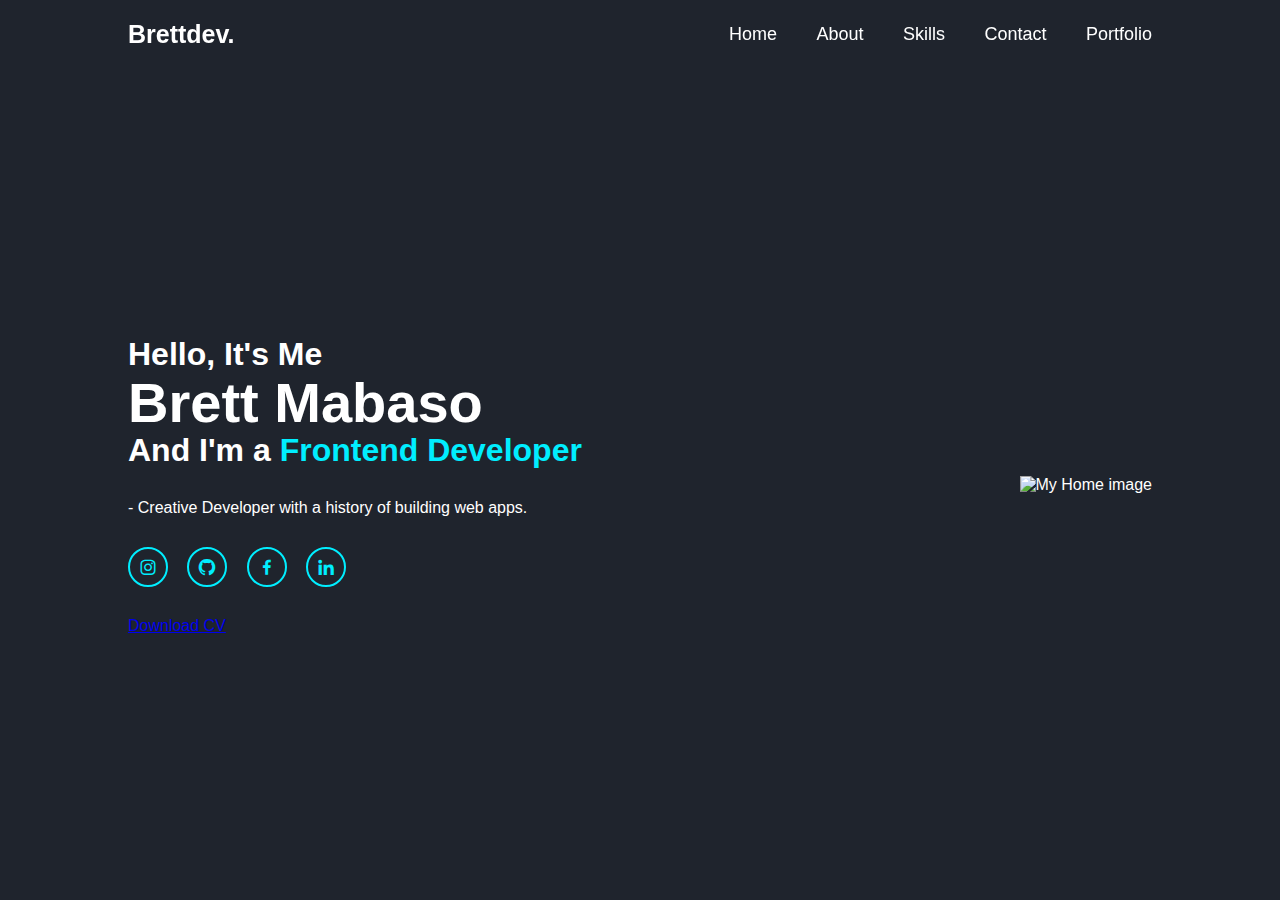
==== index.html @ 3aeed295 "Initial commit" ====
<!DOCTYPE html>
<html lang="en">
<head>
    <meta charset="UTF-8">
    <meta name="viewport" content="width=device-width, initial-scale=1.0">
    <title>Brettdev Portfolio | Developer</title>
    <link rel="stylesheet" href="style.css">
    <!-- Favicon  -->
    <link rel="icon" href="images/favicon.png">
    <link href='https://unpkg.com/boxicons@2.1.4/css/boxicons.min.css' rel='stylesheet'>
</head>
<body>
    <header class="header">

     <a href="#" class="logo">Brettdev.</a>

       <nav class="navbar">
    
        <a href="#" class="active">Home</a>
        <a href="#">About</a>
        <a href="#">Skills</a>
        <a href="Contact/contact.html">Contact</a>
        <a href="#">Portfolio</a>
       </nav>
    </header>
   <section class="home">
      <div class="home-content">
        <h3>Hello, It's Me</h3>
        <h1>Brett Mabaso </h1>
        <h3>And I'm a <span>Frontend Developer</span></h3>
        <p>- Creative Developer with a history of building web apps.</p>

        <div class="social-media">

          <a href="#"><i class='bx bxl-instagram'></i></a>
          <a href="https://github.com/Axelson-M"><i class='bx bxl-github'></i></a>
          <a href="#"><i class='bx bxl-facebook'></i></a>
          <a href="https://www.linkedin.com/in/nhlalala-mabaso-12771a198/"><i class='bx bxl-linkedin'></i></a>
        </div>

        <a href="#" class="btn">Download CV</a>

      </div>

      <div class="home-img">
        <img src="Images/home1.jpg" alt="My Home image">
      </div>

   </section>

  </div> <!-- end of col -->
</div>

 <script src="script.js"></script>
</body>
</html>
---- style.css ----
*{
    margin: 0;
    padding: 0;
    box-sizing: border-box;
    font-family: 'poppins', sans-serif;
}

body{
    background: #1F242D;
    color: #fff;
}

.header {
 position: fixed;
 top: 0;
 left: 0;
 width: 100%;
 padding: 20px 10%;
 background: transparent;
 display: flex;
 justify-content: space-between;
 align-items: center;
 z-index: 100;
}

.logo {
    font-size: 25px;
    color: #fff;
    text-decoration: none;
    font-weight: 600;
    cursor: default;
}

.navbar a {
    font-size: 18px;
    text-decoration: none;
    color: #fff;
    font-weight: 500;
    margin-left: 35px;
    transition: 2s;
}

.navbar a:hover,
.navbar a:active
 {
    color: #0ef;
}
.home {
    position: relative;
    width: 100%;
    height: 100vh;
    display: flex;
    justify-content: space-between;
    align-items: center;
    padding: 70px 10% 0;

}

.home-content {
    max-width: 600px;


}

.home-content h3 {
    font-size: 32px;
    font-weight: 700;

}

.home-content h3:nth-of-type(2) {
margin-bottom: 30px;
}

.home-img img {
    max-width: 450px;

}

.home-content p {
    font-size: 16px;

}

 

.home-content span {
    color:#0ef; 
}

.home-content h1 {
    font-size: 56px;
    font-weight: 700;
    margin: -3px 0;
}

.social-media a {
    display: inline-flex;
    justify-content: center;
    align-items: center;
    width: 40px;
    height: 40px;
    background: transparent;
    border: 2px solid #0ef;
    border-radius: 50%;
    font-size: 20px;
    color: #0ef;
    text-decoration: none;
    margin: 30px 15px 30px 0;
}
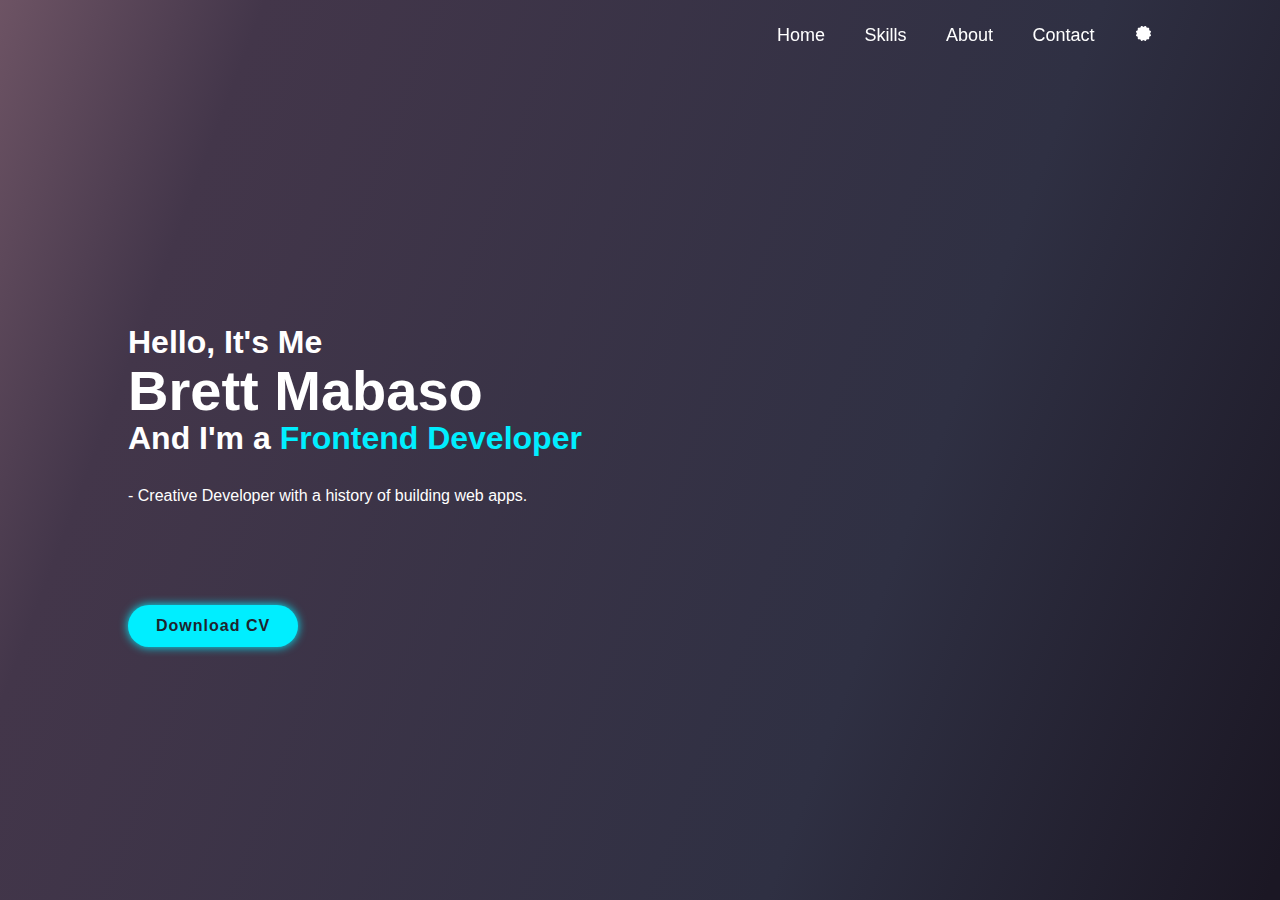
==== commit e0d5e696: "added new styles" ====
--- a/index.html
+++ b/index.html
@@ -12,15 +12,16 @@
 <body>
     <header class="header">
 
-     <a href="#" class="logo">Brettdev.</a>
+     <a href="#" class="logo">Brettdev</a>
 
        <nav class="navbar">
     
-        <a href="#" class="active">Home</a>
-        <a href="#">About</a>
-        <a href="#">Skills</a>
+        <a href="index.html" class="active">Home</a>
+        <a href="Skills/skills.html">Skills</a>
+        <a href="About/about.html">About</a>
         <a href="Contact/contact.html">Contact</a>
-        <a href="#">Portfolio</a>
+        <a href="#"><i class='bx bxs-certification'></i></a>
+        
        </nav>
     </header>
    <section class="home">
@@ -41,11 +42,11 @@
         <a href="#" class="btn">Download CV</a>
 
       </div>
-
+<!-- 
       <div class="home-img">
         <img src="Images/home1.jpg" alt="My Home image">
       </div>
-
+    -->
    </section>
 
   </div> <!-- end of col -->
--- a/style.css
+++ b/style.css
@@ -6,7 +6,7 @@
 }
 
 body{
-    background: #1F242D;
+    background: linear-gradient(110.6deg, rgb(156, 116, 129) -18.3%, rgb(67, 54, 74) 16.4%, rgb(47, 48, 67) 68.2%, rgb(27, 23, 36) 99.1%);
     color: #fff;
 }
 
@@ -28,16 +28,20 @@
     color: #fff;
     text-decoration: none;
     font-weight: 600;
-    cursor: default;
+    cursor: default; 
+    opacity: 0;
+    animation: slideRight 1s ease forwards;
 }
 
 .navbar a {
+    display: inline-block;
     font-size: 18px;
     text-decoration: none;
     color: #fff;
     font-weight: 500;
     margin-left: 35px;
-    transition: 2s;
+    transition: 1s;
+    animation: slideTop 1s ease forwards;
 }
 
 .navbar a:hover,
@@ -62,23 +66,38 @@
 
 }
 
+.home-content h1 {
+    font-size: 56px;
+    font-weight: 700;
+    animation: slideBottom 1s ease forwards;
+    animation-delay: .7s;
+}
+
+
 .home-content h3 {
     font-size: 32px;
     font-weight: 700;
+    animation: slideBottom 1s ease forwards;
+    animation-delay: .7s;
 
 }
 
 .home-content h3:nth-of-type(2) {
 margin-bottom: 30px;
+animation: slideTop 1s ease forwards;
+animation-delay: .7s;
 }
 
 .home-img img {
     max-width: 450px;
+    margin-left: -20px;
 
 }
 
 .home-content p {
     font-size: 16px;
+    animation: slideLeft 1s ease forwards;
+    animation-delay: .7s; 
 
 }
 
@@ -107,4 +126,76 @@
     color: #0ef;
     text-decoration: none;
     margin: 30px 15px 30px 0;
-}+    transition: .5s ease;
+    opacity: 0;
+    animation: slideLeft 1s ease forwards;
+    animation-delay: 1s;
+    
+}
+
+.social-media a:hover {
+    background: #0ef;
+    color: #1F242D;
+    box-shadow: 0 0 20px #0ef;
+
+}
+
+.btn {
+    display: inline-block;
+    padding: 12px 28px;
+    background: #0ef;
+    text-decoration: none;
+    border-radius: 40px;
+    box-shadow: 0 0 10px #0ef;
+    font-size: 16px;
+    color: #1F242D;
+    letter-spacing: 1px;
+    font-weight: 600;
+}
+
+/*KEYFRAMES ANIMATION*/
+
+    @keyframes slideRight {
+        0% {
+            transform: translateX(-100px);
+            opacity: 0;
+        }
+        100% {
+            transform: translateX(0);
+            opacity: 1;
+        }
+    }
+
+    @keyframes slideTop {
+        0% {
+            transform: translateY(100px);
+            opacity: 0;
+        }
+        100% {
+            transform: translateY(0);
+            opacity: 1;
+        }
+    }
+
+    @keyframes slideBottom {
+        0% {
+            transform: translateY(-100px);
+            opacity: 0;
+        }
+        100% {
+            transform: translateY(0);
+            opacity: 1;
+        }
+    }
+
+    
+    @keyframes slideLeft {
+        0% {
+            transform: translateX(100px);
+            opacity: 0;
+        }
+        100% {
+            transform: translateX(0);
+            opacity: 1;
+        }
+    }
